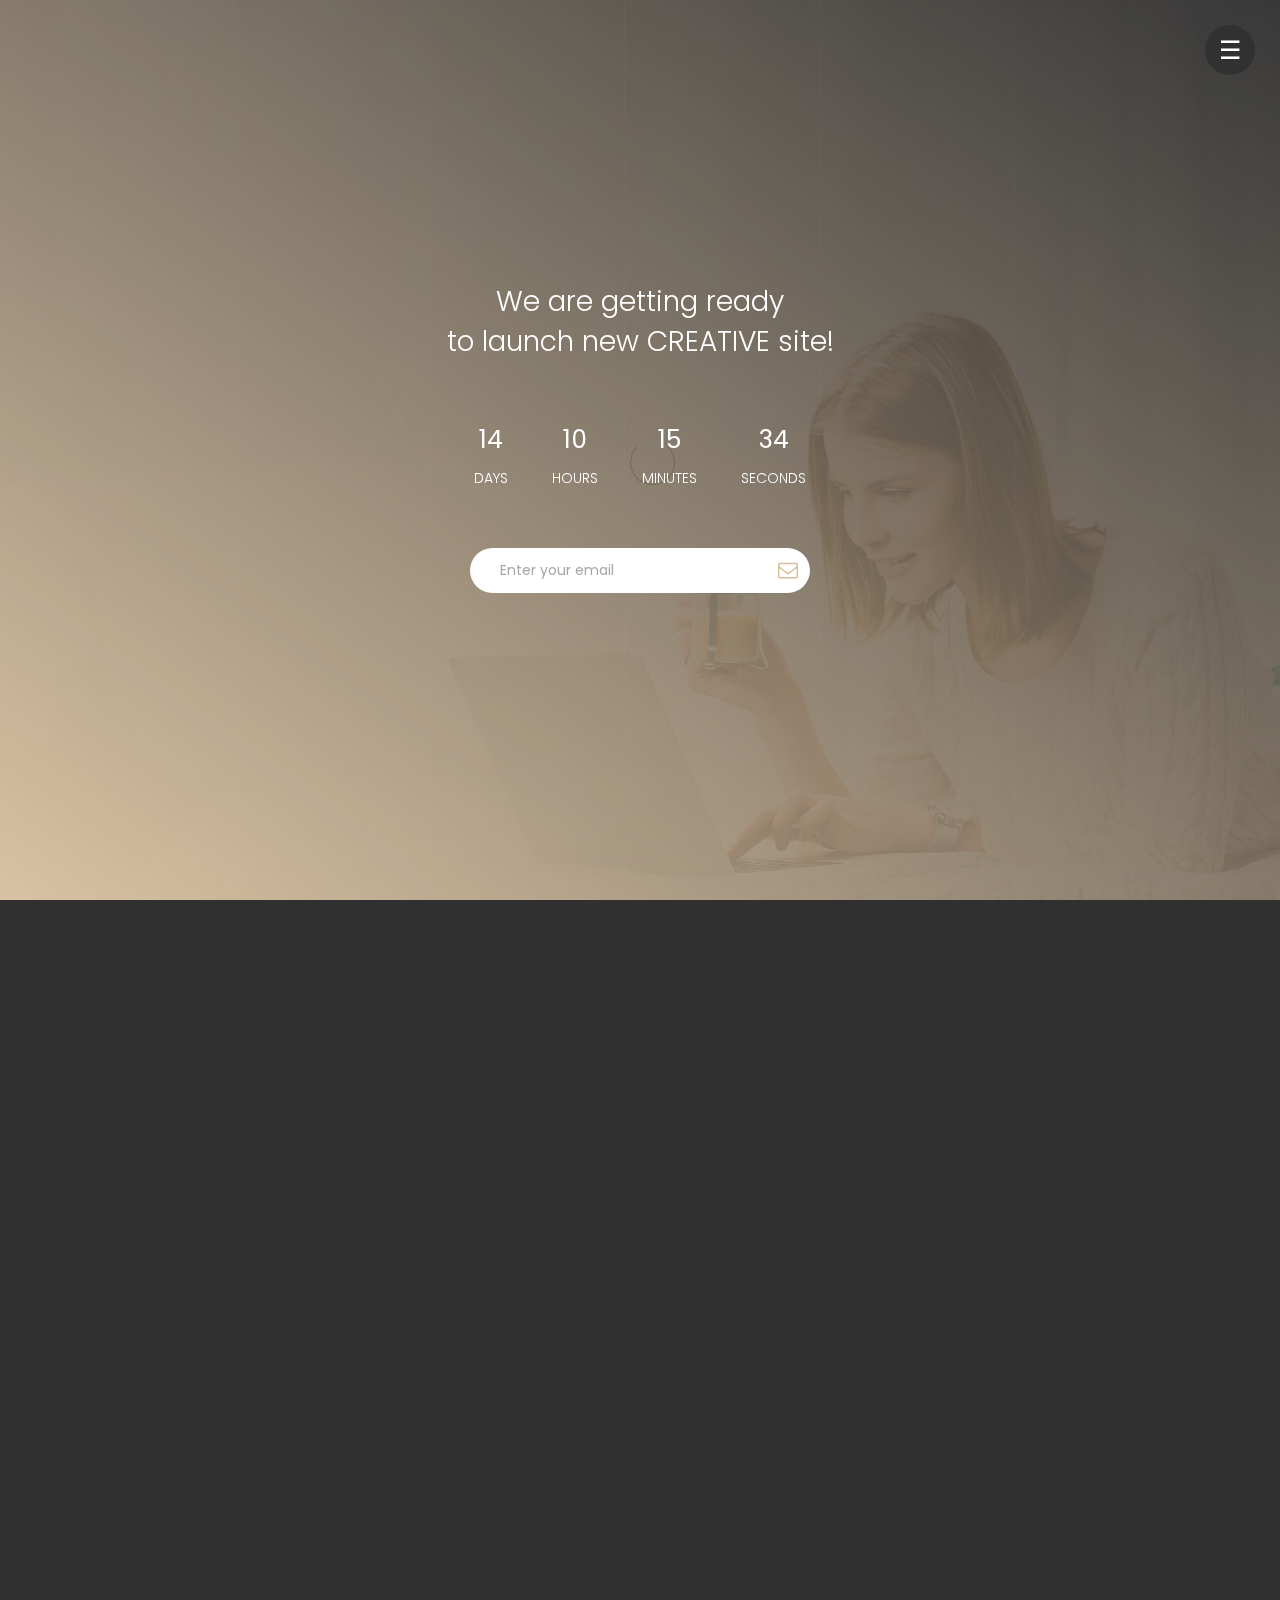
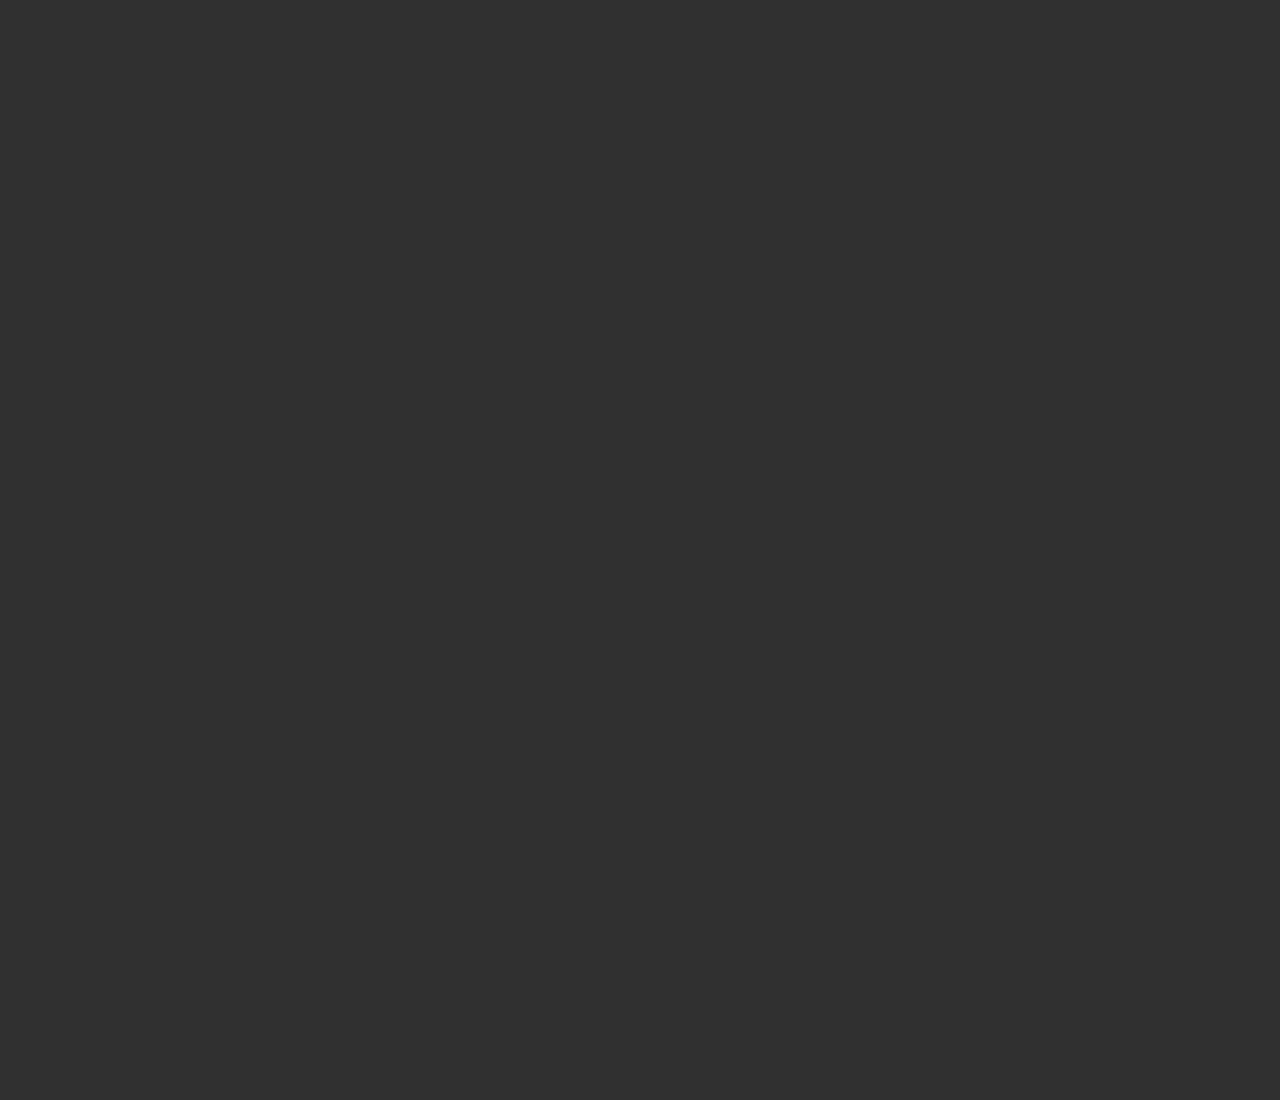
==== index.html @ c1b35692 "Added template" ====
<!DOCTYPE html>
<html lang="en">
<head>

     <title>Get Ready - Coming Soon Template</title>
<!-- 

Get Ready Template

https://templatemo.com/tm-521-get-ready

-->
     <meta charset="UTF-8">
     <meta http-equiv="X-UA-Compatible" content="IE=Edge">
     <meta name="description" content="">
     <meta name="keywords" content="">
     <meta name="team" content="">
     <meta name="viewport" content="width=device-width, initial-scale=1, maximum-scale=1">

     <link rel="stylesheet" href="css/bootstrap.min.css">
     <link rel="stylesheet" href="css/vegas.min.css">
     <link rel="stylesheet" href="css/font-awesome.min.css">

     <!-- MAIN CSS -->
     <link rel="stylesheet" href="css/templatemo-style.css">

</head>
<body>

     <!-- PRE LOADER -->
     <section class="preloader">
          <div class="spinner">

               <span class="spinner-rotate"></span>
               
          </div>
     </section>


     <!-- GRID LINE -->
    <section class="grid">
         <div class="container">
            <div class="row">

              <div class="col-md-2 col-sm-2">
                <div class="grid-line"></div>
              </div>
              <div class="col-md-2 col-sm-2">
                <div class="grid-line"></div>
              </div>
              <div class="col-md-2 col-sm-2">
                <div class="grid-line"></div>
              </div>
              <div class="col-md-2 col-sm-2">
                <div class="grid-line"></div>
              </div>
              <div class="col-md-2 col-sm-2">
                <div class="grid-line"></div>
              </div>

            </div>
         </div>
    </section>


    <div class="menu-bg"></div>
    <div class="menu-burger">☰</div>

    <div class="menu-items">
       <div class="container">
         <div class="row">
           <div class="col-md-offset-2 col-md-4 col-sm-6">
            <h1>Navigations</h1>
             <ul class="menu">
                <li><a href="#">Home</a></li>
                <li><a href="#">Our Studio</a></li>
                <li><a href="#">Journal</a></li>
                <li><a href="#">Start a project</a></li>
                <li><a href="#">Email Us</a></li>
            </ul>
           </div>

           <div class="col-md-4 col-sm-6">
             <address>
               <h1>Our Studio</h1>
               <p>1234 New Street View, <br> Kumasi, Ghana</p>
               <div class="google-map">
                  <iframe src="https://www.google.com/maps/embed?pb=!1m18!1m12!1m3!1d1197183.8373802372!2d-1.9415093691103689!3d6.781986417238027!2m3!1f0!2f0!3f0!3m2!1i1024!2i768!4f13.1!3m3!1m2!1s0xfdb96f349e85efd%3A0xb8d1e0b88af1f0f5!2sKumasi+Central+Market!5e0!3m2!1sen!2sth!4v1532967884907" allowfullscreen></iframe>
               </div>
             </address>
           </div> 

           <div class="col-md-12 col-sm-12">
             <ul class="social-icon">
              <li class="line"></li>
               <li><a href="https://fb.com/templatemo" class="fa fa-facebook"></a></li>
               <li><a href="#" class="fa fa-twitter"></a></li>
               <li><a href="https://plus.google.com/+templatemo" class="fa fa-google"></a></li>
               <li><a href="#" class="fa fa-instagram"></a></li>
             </ul>
           </div>
         </div>
       </div>
    </div>


     <!-- HOME -->
     <section id="home">
        <div class="overlay"></div>
          <div class="container">
               <div class="row">

                    <div class="col-md-12 col-sm-12">
                         <div class="home-info">
                              <h1>We are getting ready <br>to launch new CREATIVE site!</h1>
                              <!-- You can change the date time in init.js file -->
                              <ul class="countdown">
                                   <li>
                                        <span class="days">14</span>
                                        <h3>Days</h3>
                                   </li>
                                   <li>
                                        <span class="hours">10</span>
                                        <h3>hours</h3>
                                   </li>
                                   <li>
                                        <span class="minutes">15</span>
                                        <h3>minutes</h3>
                                   </li>
                                   <li>
                                        <span class="seconds">34</span>
                                        <h3>seconds</h3>
                                   </li>     
                              </ul>
                              <div class="subscribe-form">
                                <form action="" method="get">
                                  <input type="email" name="email" class="form-control" placeholder="Enter your email" required="">
                                  <button type="submit" class="form-control"><i class="fa fa-envelope-o"></i></button>
                                </form>
                              </div>
                         </div>
                    </div>

               </div>
          </div>
     </section>

     <!-- SCRIPTS -->
     <script src="js/jquery.js"></script>
     <script src="js/bootstrap.min.js"></script>
     <script src="js/vegas.min.js"></script>
     <script src="js/countdown.js"></script>
     <script src="js/init.js"></script>
     <script src="js/custom.js"></script>

</body>
</html>
---- css/vegas.min.css ----
.vegas-overlay,.vegas-slide,.vegas-slide-inner,.vegas-timer,.vegas-wrapper{position:absolute;top:0;left:0;bottom:0;right:0;overflow:hidden;border:none;padding:0;margin:0}.vegas-overlay{opacity:.5;background:url(overlays/02.png) center center}.vegas-timer{top:auto;bottom:0;height:2px}.vegas-timer-progress{width:0;height:100%;background:#fff;-webkit-transition:width ease-out;transition:width ease-out}.vegas-timer-running .vegas-timer-progress{width:100%}.vegas-slide,.vegas-slide-inner{margin:0;padding:0;background:center center no-repeat;-webkit-transform:translateZ(0);transform:translateZ(0)}body .vegas-container{overflow:hidden!important;position:relative}.vegas-video{min-width:100%;min-height:100%;width:auto;height:auto}body.vegas-container{overflow:auto;position:static;z-index:-2}body.vegas-container>.vegas-overlay,body.vegas-container>.vegas-slide,body.vegas-container>.vegas-timer{position:fixed;z-index:-1}:root body.vegas-container>.vegas-overlay,:root body.vegas-container>.vegas-slide,_::full-page-media,_:future{bottom:-76px}.vegas-transition-fade,.vegas-transition-fade2{opacity:0}.vegas-transition-fade-in,.vegas-transition-fade2-in{opacity:1}.vegas-transition-fade2-out{opacity:0}.vegas-transition-blur,.vegas-transition-blur2{opacity:0;-webkit-filter:blur(32px);filter:blur(32px)}.vegas-transition-blur-in,.vegas-transition-blur2-in{opacity:1;-webkit-filter:blur(0);filter:blur(0)}.vegas-transition-blur2-out{opacity:0}.vegas-transition-flash,.vegas-transition-flash2{opacity:0;-webkit-filter:brightness(25);filter:brightness(25)}.vegas-transition-flash-in,.vegas-transition-flash2-in{opacity:1;-webkit-filter:brightness(1);filter:brightness(1)}.vegas-transition-flash2-out{opacity:0;-webkit-filter:brightness(25);filter:brightness(25)}.vegas-transition-negative,.vegas-transition-negative2{opacity:0;-webkit-filter:invert(100%);filter:invert(100%)}.vegas-transition-negative-in,.vegas-transition-negative2-in{opacity:1;-webkit-filter:invert(0);filter:invert(0)}.vegas-transition-negative2-out{opacity:0;-webkit-filter:invert(100%);filter:invert(100%)}.vegas-transition-burn,.vegas-transition-burn2{opacity:0;-webkit-filter:contrast(1000%) saturate(1000%);filter:contrast(1000%) saturate(1000%)}.vegas-transition-burn-in,.vegas-transition-burn2-in{opacity:1;-webkit-filter:contrast(100%) saturate(100%);filter:contrast(100%) saturate(100%)}.vegas-transition-burn2-out{opacity:0;-webkit-filter:contrast(1000%) saturate(1000%);filter:contrast(1000%) saturate(1000%)}.vegas-transition-slideLeft,.vegas-transition-slideLeft2{-webkit-transform:translateX(100%);transform:translateX(100%)}.vegas-transition-slideLeft-in,.vegas-transition-slideLeft2-in{-webkit-transform:translateX(0);transform:translateX(0)}.vegas-transition-slideLeft2-out,.vegas-transition-slideRight,.vegas-transition-slideRight2{-webkit-transform:translateX(-100%);transform:translateX(-100%)}.vegas-transition-slideRight-in,.vegas-transition-slideRight2-in{-webkit-transform:translateX(0);transform:translateX(0)}.vegas-transition-slideRight2-out{-webkit-transform:translateX(100%);transform:translateX(100%)}.vegas-transition-slideUp,.vegas-transition-slideUp2{-webkit-transform:translateY(100%);transform:translateY(100%)}.vegas-transition-slideUp-in,.vegas-transition-slideUp2-in{-webkit-transform:translateY(0);transform:translateY(0)}.vegas-transition-slideDown,.vegas-transition-slideDown2,.vegas-transition-slideUp2-out{-webkit-transform:translateY(-100%);transform:translateY(-100%)}.vegas-transition-slideDown-in,.vegas-transition-slideDown2-in{-webkit-transform:translateY(0);transform:translateY(0)}.vegas-transition-slideDown2-out{-webkit-transform:translateY(100%);transform:translateY(100%)}.vegas-transition-zoomIn,.vegas-transition-zoomIn2{-webkit-transform:scale(0);transform:scale(0);opacity:0}.vegas-transition-zoomIn-in,.vegas-transition-zoomIn2-in{-webkit-transform:scale(1);transform:scale(1);opacity:1}.vegas-transition-zoomIn2-out,.vegas-transition-zoomOut,.vegas-transition-zoomOut2{-webkit-transform:scale(2);transform:scale(2);opacity:0}.vegas-transition-zoomOut-in,.vegas-transition-zoomOut2-in{-webkit-transform:scale(1);transform:scale(1);opacity:1}.vegas-transition-zoomOut2-out{-webkit-transform:scale(0);transform:scale(0);opacity:0}.vegas-transition-swirlLeft,.vegas-transition-swirlLeft2{-webkit-transform:scale(2) rotate(35deg);transform:scale(2) rotate(35deg);opacity:0}.vegas-transition-swirlLeft-in,.vegas-transition-swirlLeft2-in{-webkit-transform:scale(1) rotate(0);transform:scale(1) rotate(0);opacity:1}.vegas-transition-swirlLeft2-out,.vegas-transition-swirlRight,.vegas-transition-swirlRight2{-webkit-transform:scale(2) rotate(-35deg);transform:scale(2) rotate(-35deg);opacity:0}.vegas-transition-swirlRight-in,.vegas-transition-swirlRight2-in{-webkit-transform:scale(1) rotate(0);transform:scale(1) rotate(0);opacity:1}.vegas-transition-swirlRight2-out{-webkit-transform:scale(2) rotate(35deg);transform:scale(2) rotate(35deg);opacity:0}.vegas-animation-kenburns{-webkit-animation:kenburns ease-out;animation:kenburns ease-out}@-webkit-keyframes kenburns{0%{-webkit-transform:scale(1.5);transform:scale(1.5)}100%{-webkit-transform:scale(1);transform:scale(1)}}@keyframes kenburns{0%{-webkit-transform:scale(1.5);transform:scale(1.5)}100%{-webkit-transform:scale(1);transform:scale(1)}}.vegas-animation-kenburnsUp{-webkit-animation:kenburnsUp ease-out;animation:kenburnsUp ease-out}@-webkit-keyframes kenburnsUp{0%{-webkit-transform:scale(1.5) translate(0,10%);transform:scale(1.5) translate(0,10%)}100%{-webkit-transform:scale(1) translate(0,0);transform:scale(1) translate(0,0)}}@keyframes kenburnsUp{0%{-webkit-transform:scale(1.5) translate(0,10%);transform:scale(1.5) translate(0,10%)}100%{-webkit-transform:scale(1) translate(0,0);transform:scale(1) translate(0,0)}}.vegas-animation-kenburnsDown{-webkit-animation:kenburnsDown ease-out;animation:kenburnsDown ease-out}@-webkit-keyframes kenburnsDown{0%{-webkit-transform:scale(1.5) translate(0,-10%);transform:scale(1.5) translate(0,-10%)}100%{-webkit-transform:scale(1) translate(0,0);transform:scale(1) translate(0,0)}}@keyframes kenburnsDown{0%{-webkit-transform:scale(1.5) translate(0,-10%);transform:scale(1.5) translate(0,-10%)}100%{-webkit-transform:scale(1) translate(0,0);transform:scale(1) translate(0,0)}}.vegas-animation-kenburnsLeft{-webkit-animation:kenburnsLeft ease-out;animation:kenburnsLeft ease-out}@-webkit-keyframes kenburnsLeft{0%{-webkit-transform:scale(1.5) translate(10%,0);transform:scale(1.5) translate(10%,0)}100%{-webkit-transform:scale(1) translate(0,0);transform:scale(1) translate(0,0)}}@keyframes kenburnsLeft{0%{-webkit-transform:scale(1.5) translate(10%,0);transform:scale(1.5) translate(10%,0)}100%{-webkit-transform:scale(1) translate(0,0);transform:scale(1) translate(0,0)}}.vegas-animation-kenburnsRight{-webkit-animation:kenburnsRight ease-out;animation:kenburnsRight ease-out}@-webkit-keyframes kenburnsRight{0%{-webkit-transform:scale(1.5) translate(-10%,0);transform:scale(1.5) translate(-10%,0)}100%{-webkit-transform:scale(1) translate(0,0);transform:scale(1) translate(0,0)}}@keyframes kenburnsRight{0%{-webkit-transform:scale(1.5) translate(-10%,0);transform:scale(1.5) translate(-10%,0)}100%{-webkit-transform:scale(1) translate(0,0);transform:scale(1) translate(0,0)}}.vegas-animation-kenburnsUpLeft{-webkit-animation:kenburnsUpLeft ease-out;animation:kenburnsUpLeft ease-out}@-webkit-keyframes kenburnsUpLeft{0%{-webkit-transform:scale(1.5) translate(10%,10%);transform:scale(1.5) translate(10%,10%)}100%{-webkit-transform:scale(1) translate(0,0);transform:scale(1) translate(0,0)}}@keyframes kenburnsUpLeft{0%{-webkit-transform:scale(1.5) translate(10%,10%);transform:scale(1.5) translate(10%,10%)}100%{-webkit-transform:scale(1) translate(0,0);transform:scale(1) translate(0,0)}}.vegas-animation-kenburnsUpRight{-webkit-animation:kenburnsUpRight ease-out;animation:kenburnsUpRight ease-out}@-webkit-keyframes kenburnsUpRight{0%{-webkit-transform:scale(1.5) translate(-10%,10%);transform:scale(1.5) translate(-10%,10%)}100%{-webkit-transform:scale(1) translate(0,0);transform:scale(1) translate(0,0)}}@keyframes kenburnsUpRight{0%{-webkit-transform:scale(1.5) translate(-10%,10%);transform:scale(1.5) translate(-10%,10%)}100%{-webkit-transform:scale(1) translate(0,0);transform:scale(1) translate(0,0)}}.vegas-animation-kenburnsDownLeft{-webkit-animation:kenburnsDownLeft ease-out;animation:kenburnsDownLeft ease-out}@-webkit-keyframes kenburnsDownLeft{0%{-webkit-transform:scale(1.5) translate(10%,-10%);transform:scale(1.5) translate(10%,-10%)}100%{-webkit-transform:scale(1) translate(0,0);transform:scale(1) translate(0,0)}}@keyframes kenburnsDownLeft{0%{-webkit-transform:scale(1.5) translate(10%,-10%);transform:scale(1.5) translate(10%,-10%)}100%{-webkit-transform:scale(1) translate(0,0);transform:scale(1) translate(0,0)}}.vegas-animation-kenburnsDownRight{-webkit-animation:kenburnsDownRight ease-out;animation:kenburnsDownRight ease-out}@-webkit-keyframes kenburnsDownRight{0%{-webkit-transform:scale(1.5) translate(-10%,-10%);transform:scale(1.5) translate(-10%,-10%)}100%{-webkit-transform:scale(1) translate(0,0);transform:scale(1) translate(0,0)}}@keyframes kenburnsDownRight{0%{-webkit-transform:scale(1.5) translate(-10%,-10%);transform:scale(1.5) translate(-10%,-10%)}100%{-webkit-transform:scale(1) translate(0,0);transform:scale(1) translate(0,0)}}
---- css/templatemo-style.css ----
/*

Get Ready Template

https://templatemo.com/tm-521-get-ready

*/
  
  @import url('https://fonts.googleapis.com/css?family=Poppins:300,400');

  body {
    margin: 0;
    -webkit-perspective: 1000;
    font-family: 'Poppins', sans-serif;
    background: #303030;
  }

  body, html {
    height: 100%;
    width: 100%;
    overflow-x: hidden;
  }



  /*---------------------------------------
     TYPOGRAPHY              
  -----------------------------------------*/

  h1,h2,h3,h4,h5,h6 {
    font-weight: 300;
    line-height: inherit;
  }

  h1 {
    color: #ffffff;
    font-size: 2em;
  }

  h2 {
    color: #353535;
    font-size: 2em;
  }

  p {
    color: #757575;
    font-size: 14px;
    font-weight: normal;
    line-height: 24px;
  }



  /*---------------------------------------
     GENERAL               
  -----------------------------------------*/

  html{
    -webkit-font-smoothing: antialiased;
  }

  a {
    color: #202020;
    text-decoration: none !important;
  }

  a,
  input, button,
  .form-control {
    -webkit-transition: 0.5s;
    transition: 0.5s;
  }

  a:hover, a:active, a:focus {
    color: #29ca8e;
    outline: none;
  }

  ::-webkit-scrollbar{
    width: 8px;
    height: 8px;
  }

  ::-webkit-scrollbar-thumb {
    cursor: pointer;
    background: #202020;
  }

  .overlay {
    background: linear-gradient(to top right, #d2b48c, #000000);
    opacity: 0.9;
    position: absolute;
    top: 0;
    right: 0;
    bottom: 0;
    left: 0;
    width: 100%;
    height: 100%;
  }

  .grid {
    position: fixed;
    width: 100%;
    height: 100%;
    z-index: 1;
  }

  .grid-line {
    height: 300vh;
    border-right: 1px solid rgba(255,255,255,0.02);
  }

  .google-map iframe {
    border: 0;
    margin-top: 20px;
  }

  .subscribe-form {
    position: relative;
  }

  .subscribe-form .form-control {
    background: #ffffff;
    box-shadow: none;
    border: 0;
    border-radius: 50px;
	width: 340px;
    height: 45px;
    padding: 6px 30px;
  }

  .subscribe-form button[type="submit"] {
    background: transparent;
    border: 0;
    outline: none;
  }

  .subscribe-form .fa {
    cursor: pointer;
    position: absolute;
    top: 12px;
    right: 12px;
    color: #d2b48c;
    font-size: 20px;
  }



  /*---------------------------------------
       PRE LOADER              
  -----------------------------------------*/

  .preloader {
    position: fixed;
    top: 0;
    left: 0;
    width: 100%;
    height: 100%;
    z-index: 99999;
    display: flex;
    flex-flow: row nowrap;
    justify-content: center;
    align-items: center;
    background: none repeat scroll 0 0 #ffffff;
  }

  .spinner {
    border: 1px solid transparent;
    border-radius: 3px;
    position: relative;
  }

  .spinner:before {
    content: '';
    box-sizing: border-box;
    position: absolute;
    top: 50%;
    left: 50%;
    width: 45px;
    height: 45px;
    margin-top: -10px;
    margin-left: -10px;
    border-radius: 50%;
    border: 1px solid #575757;
    border-top-color: #ffffff;
    animation: spinner .9s linear infinite;
  }

  @-webkit-@keyframes spinner {
    to {transform: rotate(360deg);}
  }

  @keyframes spinner {
    to {transform: rotate(360deg);}
  }


  /*---------------------------------------
      MENU              
  -----------------------------------------*/

  .menu, .menu-bg, .menu-burger {
    position: fixed;
    z-index: 222;
    width: 50px;
    height: 50px;
    line-height: 30px;
    font-size: 25px;
    text-align: center;
    border-radius: 100%;
    right: 25px;
    top: 25px;
  }

  .menu-bg {
    background: #101010;
    pointer-events: none;
    transition: .3s;
    right: 50px;
    top: 50px;
    transform: translate3d(50%, -50%, 0);
    transform-origin: center center;
  }

  .menu-bg.fs {
    transform: translate3d(50%, -50%, 0);
    width: 500vw;
    height: 500vw;
  }

  .menu-burger {
    color: #ffffff;
    padding-top: 11px;
    -webkit-user-select: none;
    cursor: pointer;
    transition: .4s;
    transform-origin: center;
    z-index: 9999;
  }

  .menu-burger.fs {
    transform: rotate(-180deg) translateY(5px);
  }

  .menu-items {
    display: flex;
    flex-direction: column;
    justify-content: center;
    align-content: center;
    position: absolute;
    z-index: 9999;
    width: 100%;
    height: 100%;
    opacity: 0;
    transition: .4s;
    margin-top: 50px;
    transform: translateY(-200%);
    pointer-events: none;
  }

  .menu-items ul.menu {
    position: relative;
    width: 100%;
    height: 100%;
    text-align: left;
    top: 10px;
  }

  .menu-items ul.menu li {
    display: block;
    list-style: none;
    transition: 1s;
    opacity: 0;
    margin: 5px 0;
  }

  .menu-items ul.menu li a {
    color: #ffffff;
    font-size: 18px;
    position: relative;
  }

  .menu-items ul.menu li a:after {
    content: "";
    width: 0;
    height: 2px;
    border-radius: 50px;
    position: absolute;
    bottom: 13px;
    transition: 0.5s;
    margin: 0 auto;
    display: block;
    right: 0;
    left: 0;
  }

  .menu-items ul.menu li a:hover:after {
    content: "";
    background: #d2b48c;
    width: 100%;
  }

  .menu-items.fs {
    transform: translateY(0);
    pointer-events: auto;
    opacity: 1;
  }

  .menu-items.fs ul li {
    opacity: 1;
  }

  address p {
    color: #f9f9f9;
  }



  /*---------------------------------------
      HOME          
  -----------------------------------------*/

  #home {
    display: -webkit-box;
    display: -webkit-flex;
    display: -ms-flexbox;
    display: flex;
    -webkit-box-align: center;
    -webkit-align-items: center;
    -ms-flex-align: center;
    align-items: center;
    text-align: center;
    position: relative;
  }

  #home .container {
    width: 100%;
  }

  .home-info {
    display: flex;
    flex-direction: column;
    justify-content: center;
    align-items: center;
    position: relative;
    z-index: 2;
    width: 100%;
    height: 100vh;
  }
  
  .countdown {
    text-align: center;
    margin: 50px 0;
    padding: 0;
  }

  .countdown li {
    color: #ffffff;
    list-style: none;
    display: inline-block;
    margin: 0 20px;
  }

  .countdown span {
    font-size: 25px;
  }

  .countdown h3 {
    font-size: 14px;
    text-transform: uppercase;
    margin: 10px 0;
  }



  /*---------------------------------------
     SOCIAL ICON              
  -----------------------------------------*/

  .social-icon {
    position: relative;
    padding: 0;
    margin: 30px 0 0 0;
    text-align: center;
  }

  .social-icon .line {
    background: #ffffff;
    width: 50px;
    height: 2px;
    margin-right: 10px;
    position: relative;
    bottom: 5px;
  }

  .social-icon li {
    display: inline-block;
    list-style: none;
  }

  .social-icon li a {
    border-radius: 50px;
    color: #ffffff;
    font-size: 15px;
    width: 35px;
    height: 35px;
    line-height: 35px;
    text-decoration: none;
    text-align: center;
    position: relative;
    margin: 5px 5px 5px 0;
  }

  .social-icon li a:hover {
    background: #d2b48c;
    color: #ffffff;
  }



  /*---------------------------------------
     RESPONSIVE STYLES              
  -----------------------------------------*/

  @media screen and (max-width: 480px) {

    .home-info {
      padding: 0 1em 0 1em;
    }

    .countdown li {
      margin: 0 12px;
    }

    address {
      margin-top: 50px;
    }
  }

  @media screen and (max-width: 360px) {

    h1 {
      font-size: 1.50em;
    }

    .menu-items {
      margin: 100px 0;
    }

    .countdown span {
      font-size: 20px;
    }

    .countdown h3 {
      font-size: 12px;
    }
  }
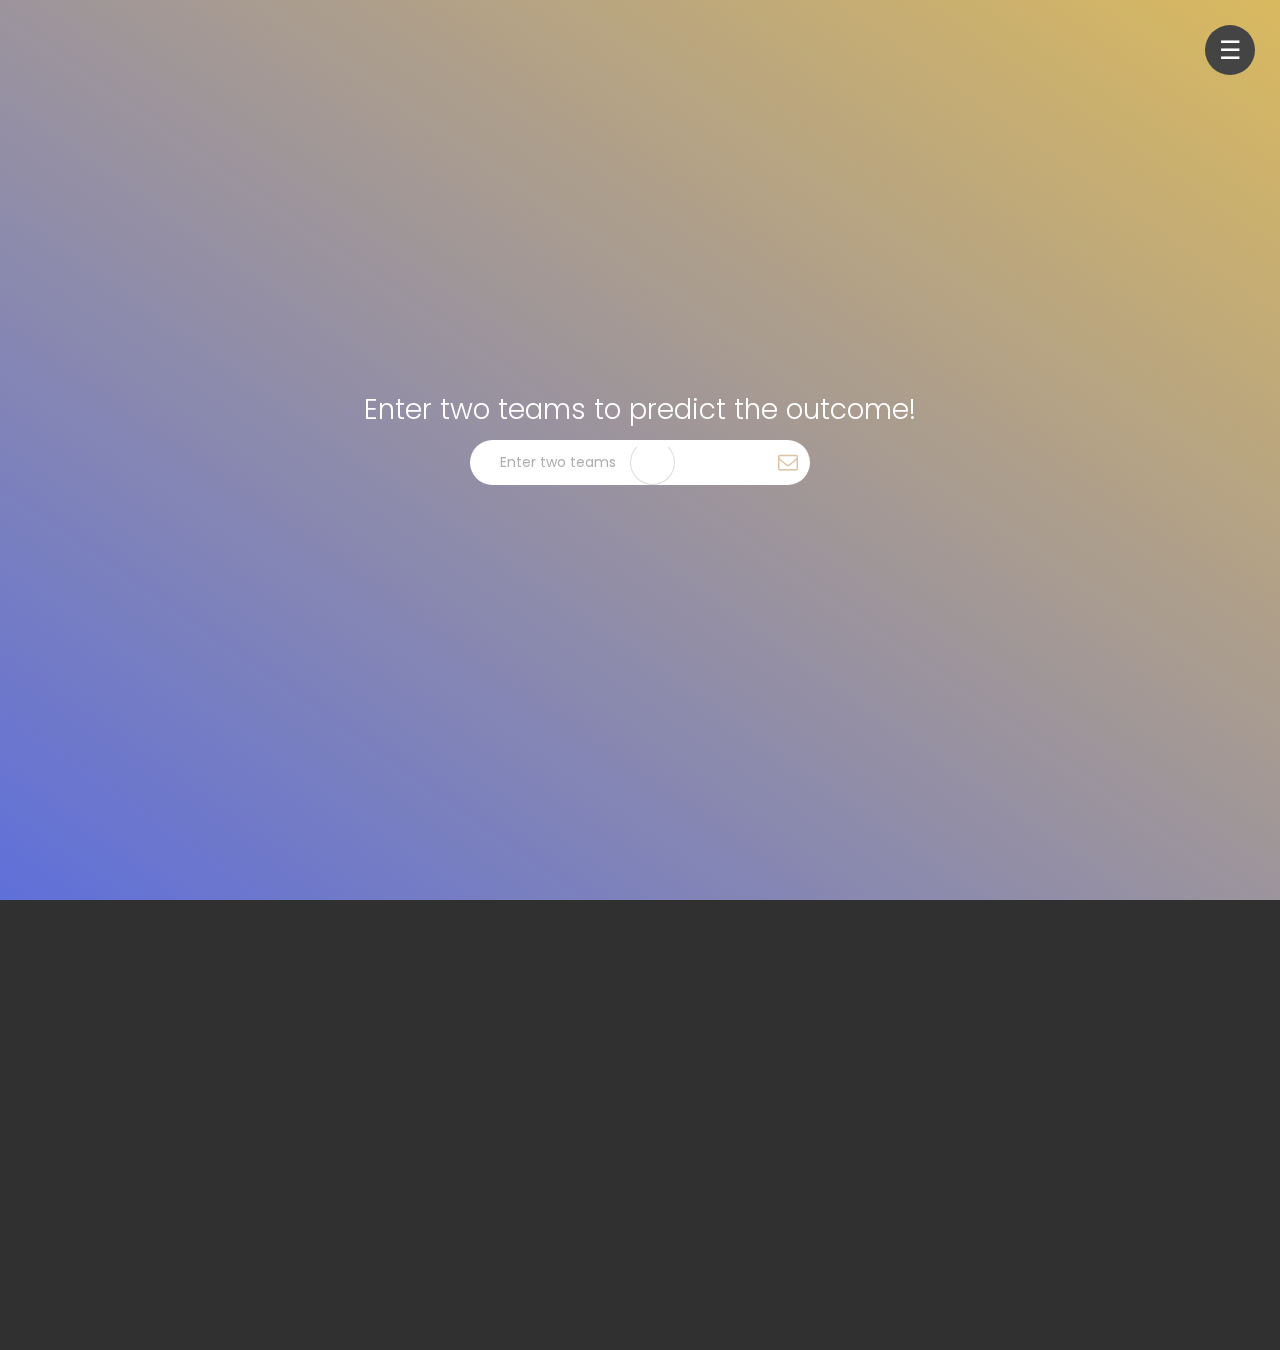
==== commit e62fce72: "Added template changed the look" ====
--- a/index.html
+++ b/index.html
@@ -2,7 +2,7 @@
 <html lang="en">
 <head>
 
-     <title>Get Ready - Coming Soon Template</title>
+     <title>Who Wins?</title>
 <!-- 
 
 Get Ready Template
@@ -36,33 +36,6 @@
           </div>
      </section>
 
-
-     <!-- GRID LINE -->
-    <section class="grid">
-         <div class="container">
-            <div class="row">
-
-              <div class="col-md-2 col-sm-2">
-                <div class="grid-line"></div>
-              </div>
-              <div class="col-md-2 col-sm-2">
-                <div class="grid-line"></div>
-              </div>
-              <div class="col-md-2 col-sm-2">
-                <div class="grid-line"></div>
-              </div>
-              <div class="col-md-2 col-sm-2">
-                <div class="grid-line"></div>
-              </div>
-              <div class="col-md-2 col-sm-2">
-                <div class="grid-line"></div>
-              </div>
-
-            </div>
-         </div>
-    </section>
-
-
     <div class="menu-bg"></div>
     <div class="menu-burger">☰</div>
 
@@ -70,32 +43,28 @@
        <div class="container">
          <div class="row">
            <div class="col-md-offset-2 col-md-4 col-sm-6">
-            <h1>Navigations</h1>
+            <h1>Us</h1>
              <ul class="menu">
-                <li><a href="#">Home</a></li>
-                <li><a href="#">Our Studio</a></li>
-                <li><a href="#">Journal</a></li>
-                <li><a href="#">Start a project</a></li>
-                <li><a href="#">Email Us</a></li>
+                <li><a href="/">Home</a></li>
+                <li><a href="#">But Why?</a></li>
+                <li><a href="https://github.com/tsuialan">Alan</a></li>
+                <li><a href="https://github.com/kennyyu168">Kenny</a></li>
             </ul>
            </div>
 
            <div class="col-md-4 col-sm-6">
              <address>
-               <h1>Our Studio</h1>
-               <p>1234 New Street View, <br> Kumasi, Ghana</p>
-               <div class="google-map">
-                  <iframe src="https://www.google.com/maps/embed?pb=!1m18!1m12!1m3!1d1197183.8373802372!2d-1.9415093691103689!3d6.781986417238027!2m3!1f0!2f0!3f0!3m2!1i1024!2i768!4f13.1!3m3!1m2!1s0xfdb96f349e85efd%3A0xb8d1e0b88af1f0f5!2sKumasi+Central+Market!5e0!3m2!1sen!2sth!4v1532967884907" allowfullscreen></iframe>
-               </div>
+               <h1>Where we from</h1>
+               <p> San Francisco, CA </p>
+               
              </address>
            </div> 
 
            <div class="col-md-12 col-sm-12">
              <ul class="social-icon">
               <li class="line"></li>
-               <li><a href="https://fb.com/templatemo" class="fa fa-facebook"></a></li>
+               <li><a href="#" class="fa fa-facebook"></a></li>
                <li><a href="#" class="fa fa-twitter"></a></li>
-               <li><a href="https://plus.google.com/+templatemo" class="fa fa-google"></a></li>
                <li><a href="#" class="fa fa-instagram"></a></li>
              </ul>
            </div>
@@ -112,29 +81,10 @@
 
                     <div class="col-md-12 col-sm-12">
                          <div class="home-info">
-                              <h1>We are getting ready <br>to launch new CREATIVE site!</h1>
-                              <!-- You can change the date time in init.js file -->
-                              <ul class="countdown">
-                                   <li>
-                                        <span class="days">14</span>
-                                        <h3>Days</h3>
-                                   </li>
-                                   <li>
-                                        <span class="hours">10</span>
-                                        <h3>hours</h3>
-                                   </li>
-                                   <li>
-                                        <span class="minutes">15</span>
-                                        <h3>minutes</h3>
-                                   </li>
-                                   <li>
-                                        <span class="seconds">34</span>
-                                        <h3>seconds</h3>
-                                   </li>     
-                              </ul>
+                              <h1>Enter two teams to predict the outcome!</h1>
                               <div class="subscribe-form">
                                 <form action="" method="get">
-                                  <input type="email" name="email" class="form-control" placeholder="Enter your email" required="">
+                                  <input type="text" name="teams" class="form-control" placeholder="Enter two teams" required="">
                                   <button type="submit" class="form-control"><i class="fa fa-envelope-o"></i></button>
                                 </form>
                               </div>
--- a/css/templatemo-style.css
+++ b/css/templatemo-style.css
@@ -87,7 +87,7 @@
   }
 
   .overlay {
-    background: linear-gradient(to top right, #d2b48c, #000000);
+    background: linear-gradient(to top right, #344be2, #e2b434);
     opacity: 0.9;
     position: absolute;
     top: 0;
